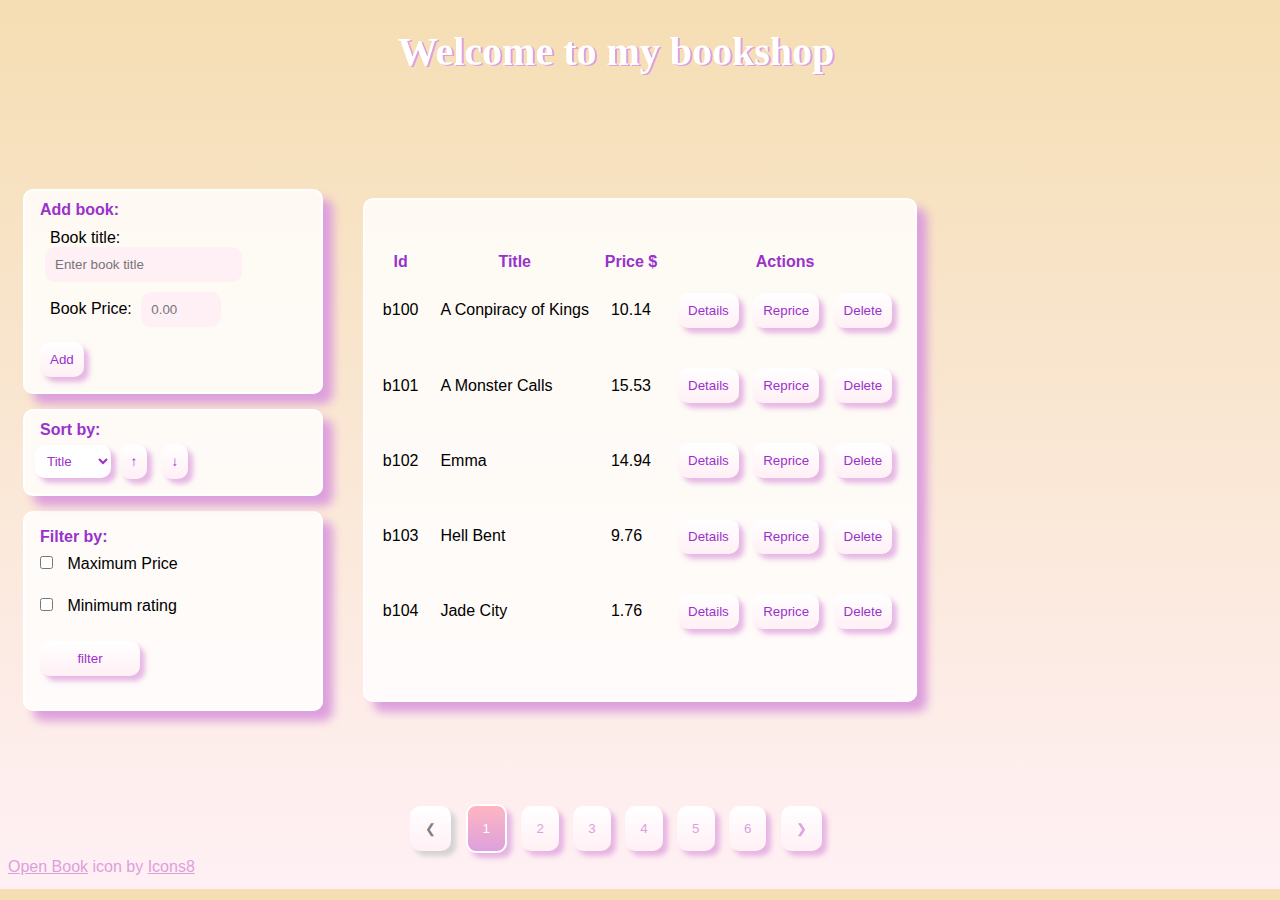
==== index.html @ 553baee0 "Project upload" ====
<!DOCTYPE html>
<html lang="en">
<head>
    <meta charset="UTF-8">
    <meta http-equiv="X-UA-Compatible" content="IE=edge">
    <meta name="viewport" content="width=device-width, initial-scale=1.0">
    <title>Book Shop</title>
    <link rel="icon" type="image/x-icon" href="img/favicon/icon.png">
    <link rel="stylesheet" href="css/main.css">
</head>
<body onload="onInit()">
    
    <div class="main-grid">
        
            <h1>Welcome to my bookshop</h1>
        
        <section class="tools-container">
            <section class="add-book-container box">
                <label class="title-label" for="add-book">Add book:</label>
                
                <form onsubmit="onAddBook(event)" id="add-book">
                    <div class="add-title">
                        <label for="book-title">Book title:</label>
                        <input class="title-input" name="book-title" id="book-title" type="text" placeholder="Enter book title">
                    </div>
                    <div class="add-price">
                        <label for="book-price">Book Price:</label>
                        <input class="price-input" name="book-price" id="book-price" type="number" step=".01" placeholder="0.00">
                    </div>
                    <button class="add-btn">Add</button>
                </form>
            </section>
            
            <article class="sort-container box">
                <label class="title-label" for="sort">Sort by:</label>
                <div class="sort-btns">
                    <select class="sort-select" name="sort" id="sort">
                        <option value="title">Title</option>
                        <option value="author">Author</option>
                        <option value="price">Price</option>
                        <option value="rating">Rating</option>
                    </select>
                <button class="sort-btn" onclick="onSortDirection(1)">&#8593;</button> <button class="sort-btn" onclick="onSortDirection(-1)">&#8595;</button>
                </div>
            </article>
    
            <form class="filter-container box" onsubmit="onSetFilterBy(event)">
                <label class="filter-title title-label" for="filter">Filter by:</label>
                
                    <div class="price-checkbox" >
                        <input type="checkbox" id="checkbox-price" value="price" onchange="showNumInput(this); restoreDefaultValue(this)">
                        <label for="checkbox-price">Maximum Price</label>
                    </div>
                    <br>
                    <div class="price-num ">
                        <input class="hide" type="number" placeholder="1.00" step="0.01" min="0" max="100.00" id="number-price" value="1000">
                    </div>
                    <div class="rating-checkbox" >
                        <input type="checkbox" id="checkbox-rating" value="rating" onchange="showNumInput(this);restoreDefaultValue(this)">
                        <label for="checkbox-rating">Minimum rating</label>
                    </div>
                    <br>
                    <div class="rating-num ">
                        <input class="hide" type="number" placeholder="5" step="1" min="0" max="10" id="number-rating" value="0">
                    </div>
                    
                    <!-- <button class="filter-btn" onclick="onSetFilterBy()" >Filter</button> -->
                    <input  class="filter-btn" type="submit" value="filter">
    
            </form>
        </section>
        
        <section class="books-table">
            <table>
                <thead class="books-table-header">
                    <tr>
                        <th>Id</th>
                        <th>Title</th>
                        <th>Price $</th>
                        <th>Actions</th>
                    </tr>
                </thead>
                <tbody class="books-table-body">
                    
                </tbody>
            </table>
        </section>

        <section class="read-modal hide">
        </section>

        <div class="nav">
            <button type="button" class="nav-left disabled" onclick="onNav(false)">&#10094;</button>
            <span class="page-numbers-container">
                <button onclick="onMoveToPage(this)">1</button>
            </span>
            <button class="nav-right" onclick="onNav(true)">&#10095;</button>
        </div>

        <footer> 
            <a target="_blank" href="https://icons8.com/icon/Gvq4CL3hxDVR/open-book">Open Book</a> icon by <a target="_blank" href="https://icons8.com">Icons8</a>
        </footer>
    </div>

    <div class="user-msg">user msg</div>

    



    <script src="js/services/util.service.js"></script>
    <script src="js/services/storage.service.js"></script>
    <script src="js/services/book.service.js"></script>
    <script src="js/book.controller.js"></script>
</body>
</html>
---- css/main.css ----
:root {
    --shadow: plum;
    --transparent-white: rgba(255, 255, 255, 0.8);
}


body {
    background-color: wheat;
    background-image: linear-gradient(wheat, lavenderblush);
    background-size:calc(100vh*100vw);
    background-repeat: no-repeat;
    font-family: 'Segoe UI', Tahoma, Geneva, Verdana, sans-serif;
}

h1 {
    grid-area:header;
    position: fixed;
    justify-self: center;
    font-family: Cambria, Cochin, Georgia, Times, 'Times New Roman', serif;
    margin: auto;
    text-align: center;
    padding-top: 20px;
    color: white;
    text-shadow: 2px 1px var(--shadow);
    font-size: 2.5em;
}

input {
    border-color: var(--shadow);
    background-color: lavenderblush;
    border: none;
    border-radius: 10px;
    padding: 10px;
}

input:focus {
    background-color: white;
}

input[type="number"] {
    width: 4.5em;
}

input[type="checkbox"] {
    margin: 5px;
}

label {
    margin: 5px;
}

button,
input[type="submit"] {
    font-family: 'Segoe UI', Tahoma, Geneva, Verdana, sans-serif;
    margin: 5px;
    border: 0;
    padding: 10px;
    box-sizing: border-box;
    border-radius: 10px;
    background-image: linear-gradient(white, lavenderblush);
    box-shadow: 5px 5px 5px rgba(221, 160, 221, 0.733);
    color: darkorchid;
    cursor: pointer;
}

select {
    background-color: white;
    color: darkorchid;
    box-shadow: 5px 5px 5px rgba(221, 160, 221, 0.733);
    padding: 8px;
    border-radius: 10px;
    border: none;
}


select:hover,
button:hover,
input[type="submit"]:hover {
    box-shadow: 5px 5px 5px hsl(330, 70%, 80%);
    color: hotpink;
}

input:focus {
    border: 2px solid #dda1dd;
}

.title-label {
    font-weight: bold;
    color: darkorchid;
}

.main-grid {
    display:grid;
    height: 97vh;
    width: 95vw;
    justify-content: space-between;
    grid-column-gap: 20px;
    grid-template-rows: 0.4fr 3fr 0.1fr 0.1fr;
    grid-template-columns: 1fr 2fr 1fr;
    grid-template-areas:
    "header header header"
    "tools table modal"
    "nav nav nav"
    "footer footer footer";
}

.books-table {
    grid-area: table;
    align-self: center;
    justify-self: center;
    border: 2px solid white;
}

.nav {
    grid-area:nav;
    text-align: center;
}

.nav button {
    font-weight: 400;
    color: var(--shadow);
    box-sizing: border-box;
    padding: 15px;
}

.nav button:focus {
    border: 3px solid var(--shadow)
}

.nav .disabled {
    color: gray;
    box-shadow: 5px 5px 5px lightgray;
    cursor: default;
}

.page-btn.curr-page {
    color: white;
    background-image: linear-gradient(lightpink, var(--shadow));
    border: 2px solid white;
}

.tools-container {
    grid-area: tools;
    align-self: center;
}

.tools-container .box {
    box-sizing: border-box;
    margin: 15px;
    padding: 10px;
    background-color: var(--transparent-white);
    box-shadow: 10px 10px 10px var(--shadow);
    border: 2px solid white;
    border-radius: 10px;
    width: 300px;
}

.add-book-container {
    position: relative;
}

.add-title, .add-price {
    margin: 10px;
}
.add-btn {
    justify-self: end;
}

.sort-container {
    position: relative;
}

.sort-btn {
    box-sizing: border-box;
}

.filter-container {
    display: grid;
    height: 200px;
    grid-template-rows: 1fr 2fr 2fr 1fr;
    grid-template-columns: 2fr 1fr;
    grid-template-areas:
        "title title"
        "price-checkbox price-num"
        "rating-checkbox rating-num"
        "filter filter";
}

.filter-title {
    grid-area: title;
}

.price-checkbox {
    grid-area: price-checkbox;
}

.price-num {
    grid-area: price-num;
}

.rating-checkbox {
    grid-area: rating-checkbox;
}

.rating-num {
    grid-area: rating-num;  
}

.filter-btn {
    grid-area: filter; 
    justify-self:start;
    align-self:center;
    width: 100px; 
}

.books-table {
    margin: 20px auto;
    display: flex;
    position: relative;
    justify-content: center;
    align-content: space-around;
    padding-bottom: 50px;
    padding-top: 50px;
    background-color: var(--transparent-white);
    border-radius: 10px;
    width: 550px;
    height: 400px;
    box-shadow: 10px 10px 10px var(--shadow);

}

.books-table-header th {
    color: darkorchid;
}

.books-table-body td {
    box-sizing: border-box;
    text-align: justify;
    padding: 10px;
    overflow-x: hidden;
    text-overflow: ellipsis;
}


.read-modal {
    grid-area: modal;
    position:relative;
    display: flex;
    flex-direction: column;
    align-self: center;
    justify-self: center;
    border-radius: 10px;
    background-color: var(--transparent-white);
    box-shadow: 10px 10px 10px var(--shadow);
    border: 2px solid white;
    height: 500px;
    width: 350px;
}

.read-modal .close-btn {
    color: var(--shadow);
    font-size: 1em;
    position: absolute;
    align-self: flex-start;
    justify-self: flex-start;
    margin: 10px;
    order: 0;
    cursor: pointer;
    box-shadow: none;
    font-weight: bold;

}

.read-modal>.close-btn:hover {
    color: hsl(350, 87%, 75%);
}

.read-modal img {
    margin: 20px;
    align-self: center;
    justify-self: center;
    height: 150px;
    box-shadow: 10px 5px 5px hsl(240, 67%, 85%);
    order: 1;
}

.read-modal .title {
    margin: 0px;
    text-align: center;
    justify-self: center;
    order: 2;
}

.read-modal .author {
    margin: 0px;
    text-align: center;
    justify-self: center;
    order: 3;
}

.read-modal ul {
    margin: 0;
    box-sizing: border-box;
    order: 4;
    padding: 10px;
    text-align: justify;
    list-style: none;
}

.read-modal li span {
    font-weight: bold;
}

.rating-container {
    position: relative;
}

.rating-filled {
    color: hsl(51, 100%, 50%);
}

.rating-unfilled {
    color: lightgrey;
}

.rating-controller {
    margin-left: 10px;
}

.rating-btn {
    text-align: center;
    color: black;
    box-shadow: none;
    border: 1px solid hsl(51, 100%, 50%);
    border-radius: 50%;
    height: 2em;
    width: 2em;
    background-color: white;
    font-weight: bold;
    margin: 5px;
    box-sizing: border-box;
    padding: 2px;
    cursor: pointer;
    background-image: none;
}

.rating-btn:hover {
    background-color: hsl(51, 100%, 50%);
    color: white;
    box-shadow: none;

}

.summary-txt {
    box-sizing: border-box;
    padding: 10px;
    margin-top: 10px;
    text-overflow: clip;
    overflow-y: scroll;
    max-height: 130px;
    scrollbar-color: var(--shadow) lavenderblush;


}

.hide {
    display: none;
}

footer , footer a {
    color: var(--shadow);
    grid-area: footer;
}

.user-msg {
    position: fixed;
    margin: 15px;
    top: -100px;
    box-sizing: border-box;
    padding: 10px;
    background-color: var(--transparent-white);
    box-shadow: 10px 10px 10px var(--shadow);
    border: 2px solid white;
    border-radius: 10px;
    min-width: 150px;
    left: 10px;
    text-align: center;
    transition: top .5s;
}

.user-msg.open {
    top: 10px;
}
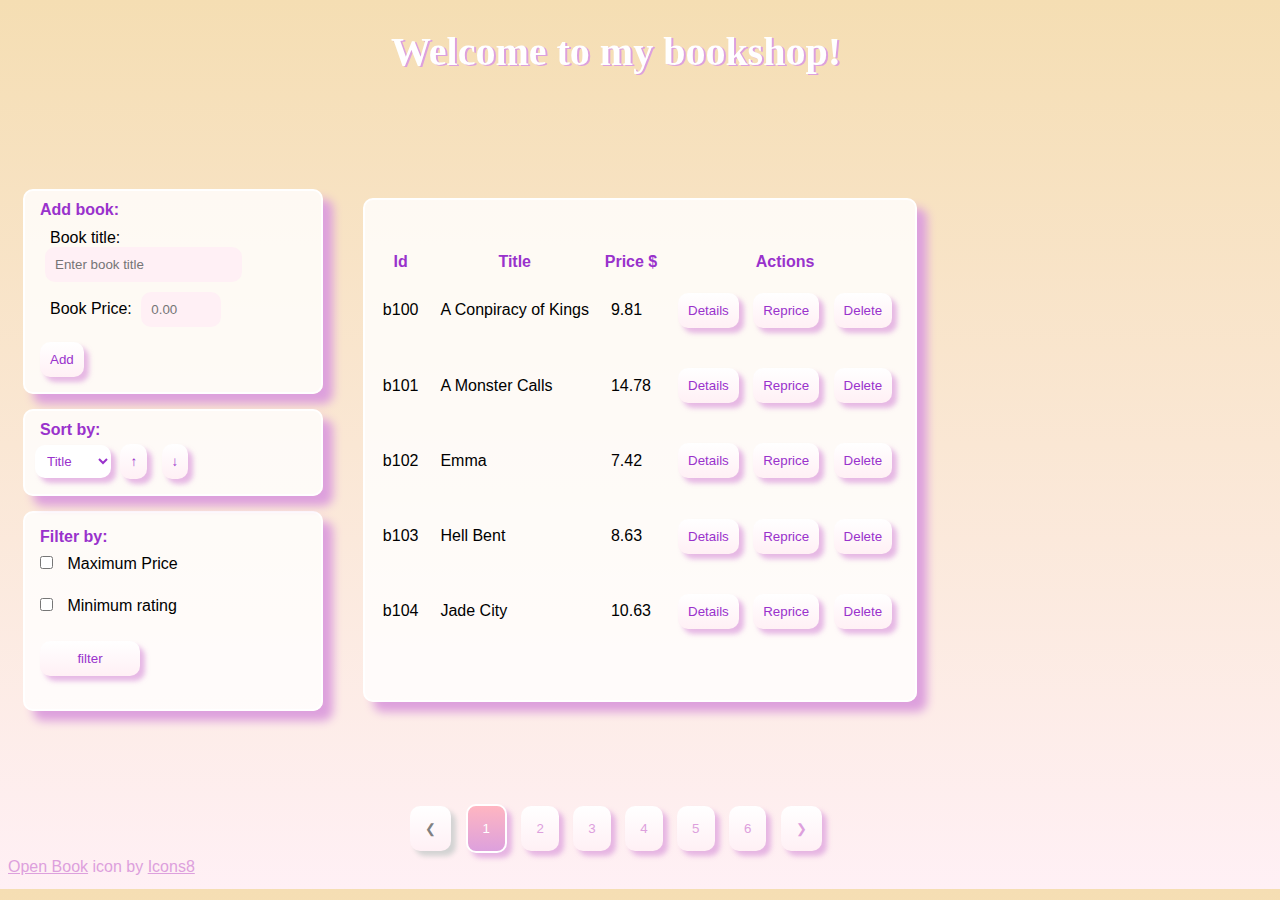
==== commit 852c12be: "update h1" ====
--- a/index.html
+++ b/index.html
@@ -12,7 +12,7 @@
     
     <div class="main-grid">
         
-            <h1>Welcome to my bookshop</h1>
+            <h1>Welcome to my bookshop!</h1>
         
         <section class="tools-container">
             <section class="add-book-container box">
--- a/css/main.css
+++ b/css/main.css
@@ -7,8 +7,9 @@
 body {
     background-color: wheat;
     background-image: linear-gradient(wheat, lavenderblush);
-    background-size:calc(100vh*100vw);
-    background-repeat: no-repeat;
+    
+    /* background-size:calc(100vh*100vw); */
+    /* background-repeat: no-repeat; */
     font-family: 'Segoe UI', Tahoma, Geneva, Verdana, sans-serif;
 }
 
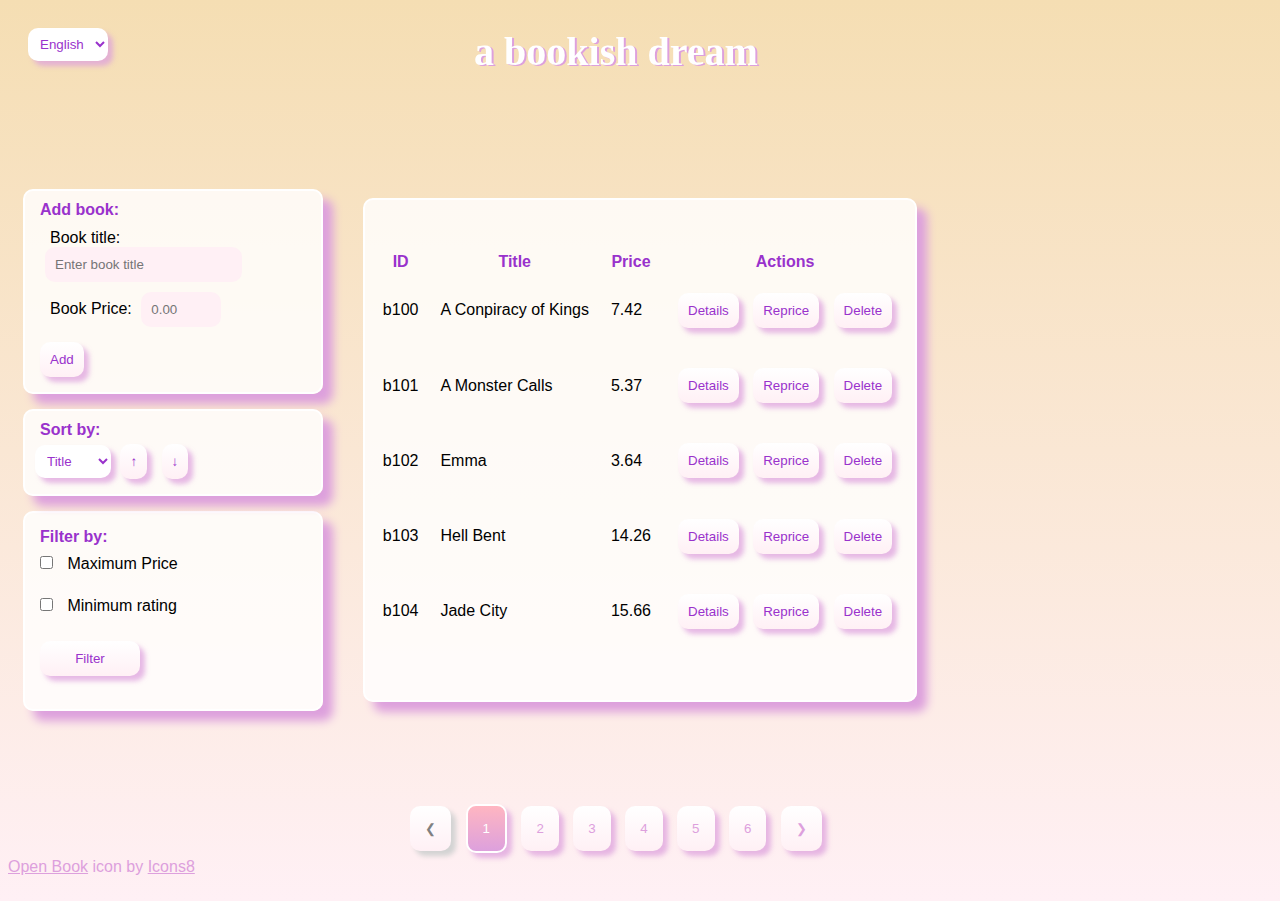
==== commit 3f573623: "Added support for Hebrew language" ====
--- a/index.html
+++ b/index.html
@@ -1,5 +1,6 @@
 <!DOCTYPE html>
 <html lang="en">
+
 <head>
     <meta charset="UTF-8">
     <meta http-equiv="X-UA-Compatible" content="IE=edge">
@@ -8,80 +9,93 @@
     <link rel="icon" type="image/x-icon" href="img/favicon/icon.png">
     <link rel="stylesheet" href="css/main.css">
 </head>
+
 <body onload="onInit()">
-    
+
     <div class="main-grid">
-        
-            <h1>Welcome to my bookshop!</h1>
-        
+
+        <h1 data-trans="title">a bookish dream</h1>
+
+        <select class="set-lang" name="set-lang" id="set-lang" onchange="onSetLang(this.value)">
+            <option value="en">English</option>
+            <option value="he">עברית</option>
+        </select>
+
         <section class="tools-container">
             <section class="add-book-container box">
-                <label class="title-label" for="add-book">Add book:</label>
-                
+                <label data-trans="add-book-label" class="title-label" for="add-book">Add book:</label>
+
                 <form onsubmit="onAddBook(event)" id="add-book">
                     <div class="add-title">
-                        <label for="book-title">Book title:</label>
-                        <input class="title-input" name="book-title" id="book-title" type="text" placeholder="Enter book title">
+                        <label data-trans="add-book-title-label" for="book-title">Book title:</label>
+                        <input  data-trans="add-book-title-input" class="title-input" name="book-title" id="book-title" type="text"
+                            placeholder="Enter book title">
                     </div>
                     <div class="add-price">
-                        <label for="book-price">Book Price:</label>
-                        <input class="price-input" name="book-price" id="book-price" type="number" step=".01" placeholder="0.00">
+                        <label data-trans="add-book-price-label" for="book-price">Book Price:</label>
+                        <input class="price-input" name="book-price" id="book-price" type="number" step=".01"
+                            placeholder="0.00">
                     </div>
-                    <button class="add-btn">Add</button>
+                    <button data-trans="add-book-btn" class="add-btn">Add</button>
                 </form>
             </section>
-            
+
             <article class="sort-container box">
-                <label class="title-label" for="sort">Sort by:</label>
+                <label data-trans="sort-by-label" class="title-label" for="sort">Sort by:</label>
                 <div class="sort-btns">
                     <select class="sort-select" name="sort" id="sort">
-                        <option value="title">Title</option>
-                        <option value="author">Author</option>
-                        <option value="price">Price</option>
-                        <option value="rating">Rating</option>
+                        <option data-trans="sort-option-title" value="title">Title</option>
+                        <option data-trans="sort-option-author" value="author">Author</option>
+                        <option data-trans="sort-option-price" value="price">Price</option>
+                        <option data-trans="sort-option-rating" value="rating">Rating</option>
                     </select>
-                <button class="sort-btn" onclick="onSortDirection(1)">&#8593;</button> <button class="sort-btn" onclick="onSortDirection(-1)">&#8595;</button>
+                    <button class="sort-btn" onclick="onSortDirection(1)">&#8593;</button> <button class="sort-btn"
+                        onclick="onSortDirection(-1)">&#8595;</button>
                 </div>
             </article>
-    
+
             <form class="filter-container box" onsubmit="onSetFilterBy(event)">
-                <label class="filter-title title-label" for="filter">Filter by:</label>
-                
-                    <div class="price-checkbox" >
-                        <input type="checkbox" id="checkbox-price" value="price" onchange="showNumInput(this); restoreDefaultValue(this)">
-                        <label for="checkbox-price">Maximum Price</label>
-                    </div>
-                    <br>
-                    <div class="price-num ">
-                        <input class="hide" type="number" placeholder="1.00" step="0.01" min="0" max="100.00" id="number-price" value="1000">
-                    </div>
-                    <div class="rating-checkbox" >
-                        <input type="checkbox" id="checkbox-rating" value="rating" onchange="showNumInput(this);restoreDefaultValue(this)">
-                        <label for="checkbox-rating">Minimum rating</label>
-                    </div>
-                    <br>
-                    <div class="rating-num ">
-                        <input class="hide" type="number" placeholder="5" step="1" min="0" max="10" id="number-rating" value="0">
-                    </div>
-                    
-                    <!-- <button class="filter-btn" onclick="onSetFilterBy()" >Filter</button> -->
-                    <input  class="filter-btn" type="submit" value="filter">
-    
+                <label data-trans="filter-by-title" class="filter-title title-label" for="filter">Filter by:</label>
+
+                <div class="price-checkbox">
+                    <input type="checkbox" id="checkbox-price" value="price"
+                        onchange="showNumInput(this); restoreDefaultValue(this)">
+                    <label data-trans="checkbox-price-label" for="checkbox-price">Maximum Price</label>
+                </div>
+                <br>
+                <div class="price-num ">
+                    <input class="hide" type="number" placeholder="1.00" step="0.01" min="0" max="100.00"
+                        id="number-price" value="1000">
+                </div>
+                <div class="rating-checkbox">
+                    <input type="checkbox" id="checkbox-rating" value="rating"
+                        onchange="showNumInput(this);restoreDefaultValue(this)">
+                    <label data-trans="checkbox-rating-label" for="checkbox-rating">Minimum rating</label>
+                </div>
+                <br>
+                <div class="rating-num ">
+                    <input class="hide" type="number" placeholder="5" step="1" min="0" max="10" id="number-rating"
+                        value="0">
+                </div>
+
+                <!-- <button class="filter-btn" onclick="onSetFilterBy()" >Filter</button> -->
+                <input data-trans="filter-btn" class="filter-btn" type="submit" value="Filter">
+
             </form>
         </section>
-        
+
         <section class="books-table">
             <table>
                 <thead class="books-table-header">
                     <tr>
-                        <th>Id</th>
-                        <th>Title</th>
-                        <th>Price $</th>
-                        <th>Actions</th>
+                        <th data-trans="th-id">ID</th>
+                        <th data-trans="th-title">Title</th>
+                        <th data-trans="th-price">Price</th>
+                        <th data-trans="th-actions">Actions</th>
                     </tr>
                 </thead>
                 <tbody class="books-table-body">
-                    
+
                 </tbody>
             </table>
         </section>
@@ -97,21 +111,22 @@
             <button class="nav-right" onclick="onNav(true)">&#10095;</button>
         </div>
 
-        <footer> 
-            <a target="_blank" href="https://icons8.com/icon/Gvq4CL3hxDVR/open-book">Open Book</a> icon by <a target="_blank" href="https://icons8.com">Icons8</a>
+        <footer>
+            <a target="_blank" href="https://icons8.com/icon/Gvq4CL3hxDVR/open-book">Open Book</a> icon by <a
+                target="_blank" href="https://icons8.com">Icons8</a>
         </footer>
     </div>
 
     <div class="user-msg">user msg</div>
 
-    
 
 
 
+    <script src="js/services/i18n.service.js"></script>
     <script src="js/services/util.service.js"></script>
     <script src="js/services/storage.service.js"></script>
     <script src="js/services/book.service.js"></script>
     <script src="js/book.controller.js"></script>
 </body>
-</html>
 
+</html>--- a/css/main.css
+++ b/css/main.css
@@ -1,15 +1,22 @@
+@font-face {
+    font-family: opensans;
+    src: url(/fonts/static/OpenSans/OpenSans-Bold.ttf);
+  }
+
 :root {
     --shadow: plum;
     --transparent-white: rgba(255, 255, 255, 0.8);
 }
 
+body.rtl {
+    direction: rtl;
+}
 
 body {
     background-color: wheat;
     background-image: linear-gradient(wheat, lavenderblush);
-    
-    /* background-size:calc(100vh*100vw); */
-    /* background-repeat: no-repeat; */
+    background-repeat: repeat-x;
+    height:98.3vh;
     font-family: 'Segoe UI', Tahoma, Geneva, Verdana, sans-serif;
 }
 
@@ -24,6 +31,10 @@
     color: white;
     text-shadow: 2px 1px var(--shadow);
     font-size: 2.5em;
+}
+
+.rtl h1 {
+    font-family: opensans;
 }
 
 input {
@@ -391,4 +402,10 @@
 
 .user-msg.open {
     top: 10px;
+}
+
+.set-lang {
+    width: min-content;
+    height: min-content;
+    margin: 20px;
 }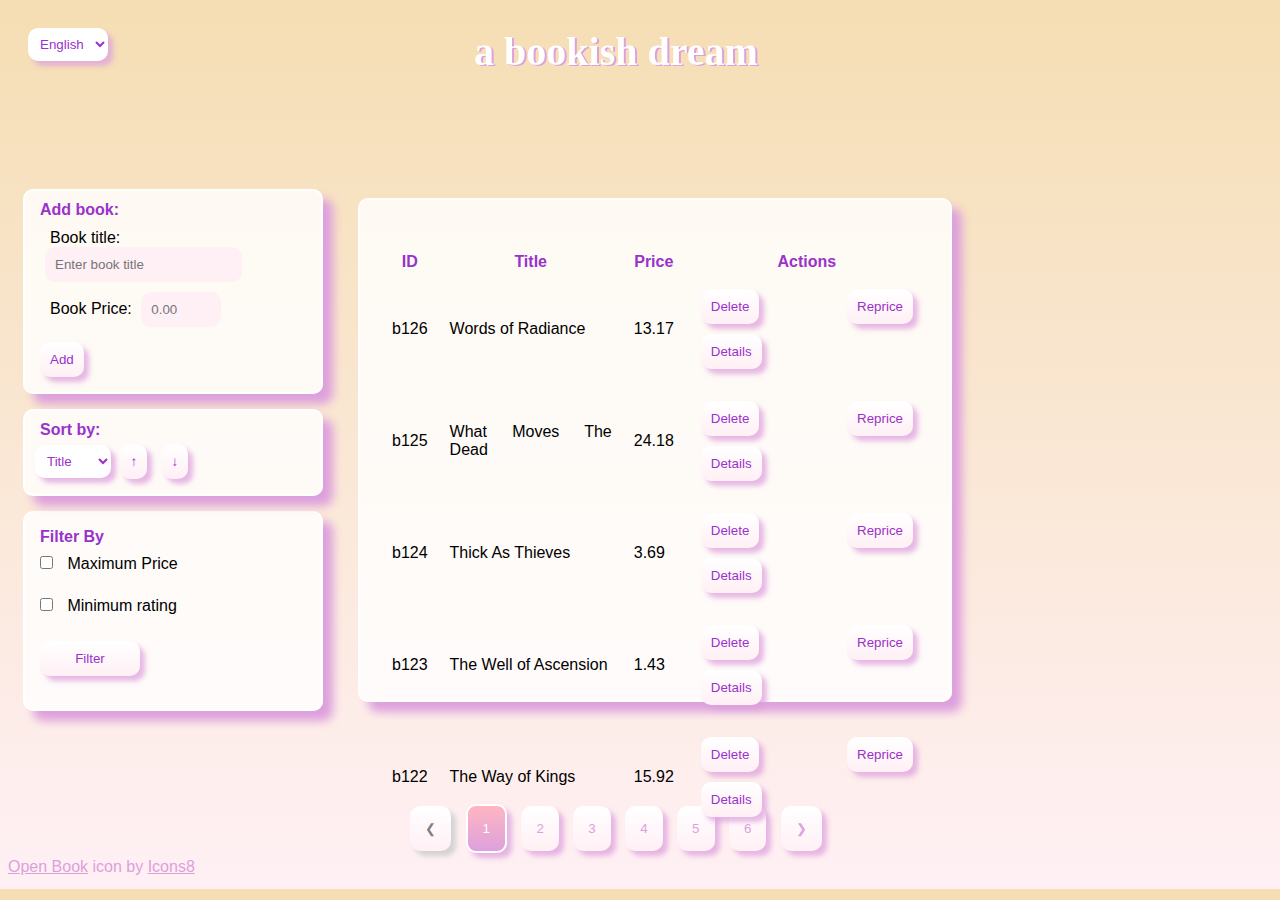
==== commit 5cecbeea: "added swipe to the modal" ====
--- a/index.html
+++ b/index.html
@@ -17,8 +17,8 @@
         <h1 data-trans="title">a bookish dream</h1>
 
         <select class="set-lang" name="set-lang" id="set-lang" onchange="onSetLang(this.value)">
-            <option value="en">English</option>
-            <option value="he">עברית</option>
+            <option id="lang-en" value="en" selected="selected">English</option>
+            <option id="lang-he" value="he">עברית</option>
         </select>
 
         <section class="tools-container">
@@ -100,7 +100,7 @@
             </table>
         </section>
 
-        <section class="read-modal hide">
+        <section data-bookid="none" class="read-modal hide">
         </section>
 
         <div class="nav">
@@ -121,7 +121,7 @@
 
 
 
-
+    <script src="libs/hammer.min.js"></script>
     <script src="js/services/i18n.service.js"></script>
     <script src="js/services/util.service.js"></script>
     <script src="js/services/storage.service.js"></script>
--- a/css/main.css
+++ b/css/main.css
@@ -8,15 +8,16 @@
     --transparent-white: rgba(255, 255, 255, 0.8);
 }
 
-body.rtl {
+
+html.rtl {
     direction: rtl;
 }
+
 
 body {
     background-color: wheat;
     background-image: linear-gradient(wheat, lavenderblush);
-    background-repeat: repeat-x;
-    height:98.3vh;
+    background-repeat: repeat-y repeat-x;
     font-family: 'Segoe UI', Tahoma, Geneva, Verdana, sans-serif;
 }
 
@@ -90,6 +91,7 @@
 input[type="submit"]:hover {
     box-shadow: 5px 5px 5px hsl(330, 70%, 80%);
     color: hotpink;
+    transition: 0.2s;
 }
 
 input:focus {
@@ -231,8 +233,9 @@
     position: relative;
     justify-content: center;
     align-content: space-around;
-    padding-bottom: 50px;
-    padding-top: 50px;
+    padding-block-start: 50px;
+    padding-block-end: 50px;
+    padding-inline: 20px;
     background-color: var(--transparent-white);
     border-radius: 10px;
     width: 550px;
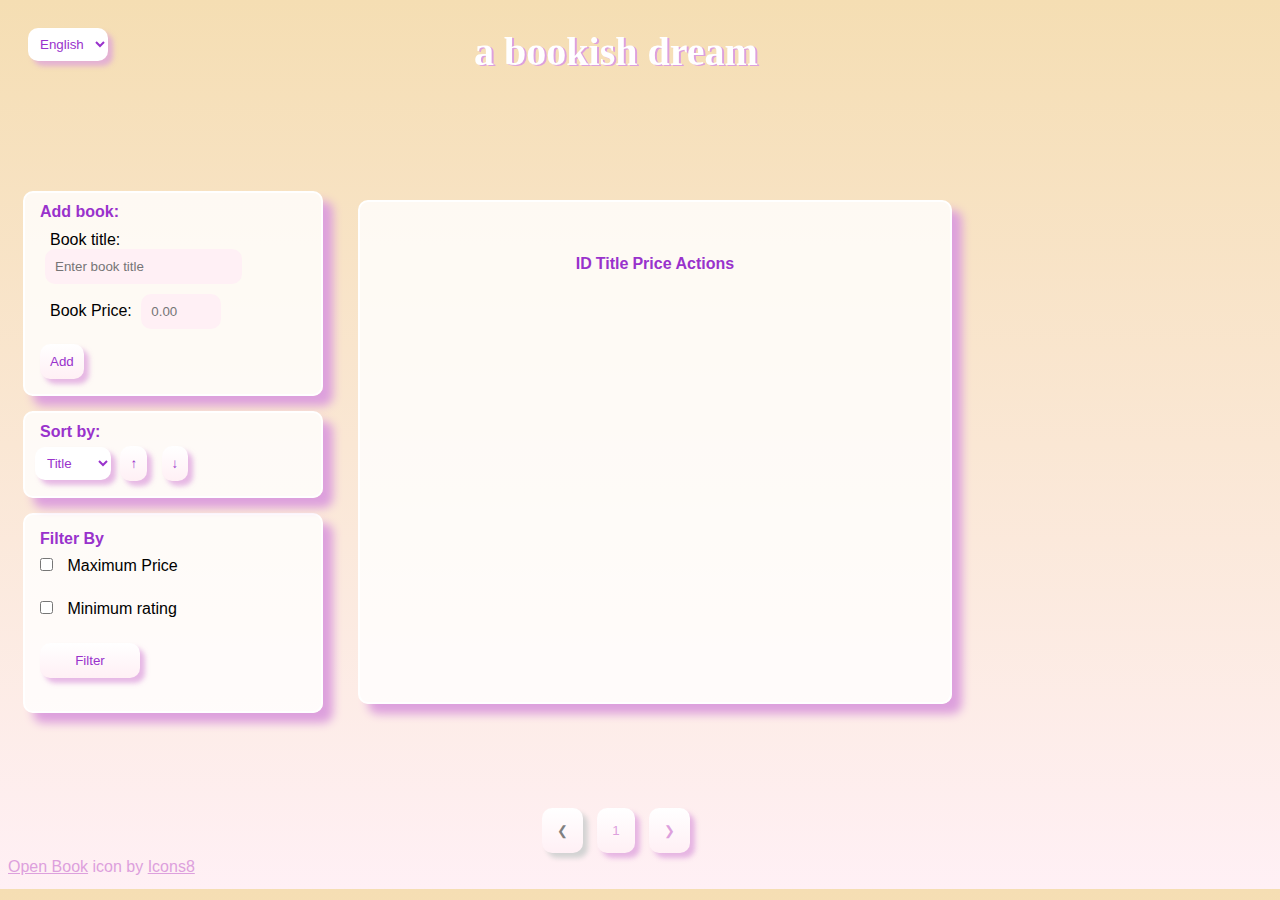
==== commit 5778c3d3: "support bookmarking language + sorting by the table headers" ====
--- a/index.html
+++ b/index.html
@@ -89,8 +89,8 @@
                 <thead class="books-table-header">
                     <tr>
                         <th data-trans="th-id">ID</th>
-                        <th data-trans="th-title">Title</th>
-                        <th data-trans="th-price">Price</th>
+                        <th class="clickable" data-trans="th-title" id="th-title" onclick="onSortingHeader(this.id)">Title</th>
+                        <th class="clickable" data-trans="th-price" id="th-price" onclick="onSortingHeader(this.id)">Price</th>
                         <th data-trans="th-actions">Actions</th>
                     </tr>
                 </thead>
--- a/css/main.css
+++ b/css/main.css
@@ -411,4 +411,8 @@
     width: min-content;
     height: min-content;
     margin: 20px;
+}
+
+.clickable {
+    cursor: pointer;
 }